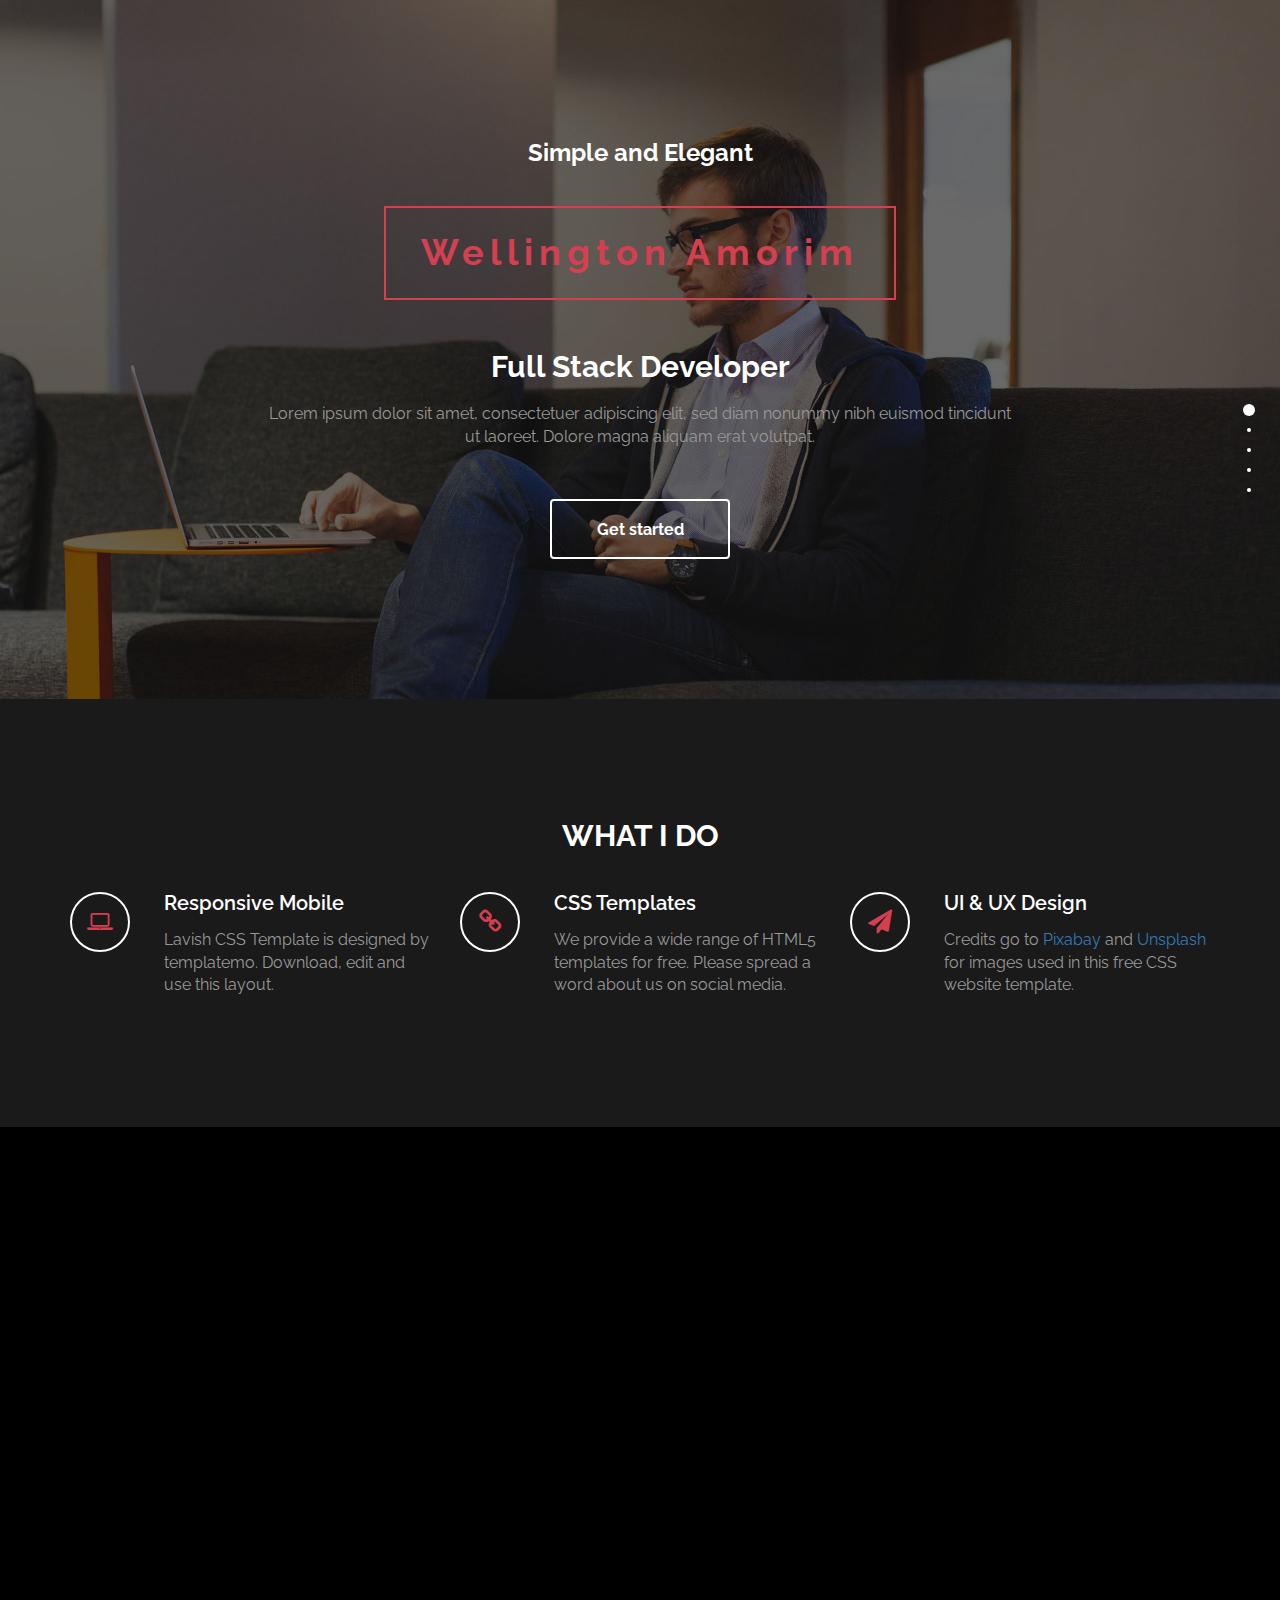
==== index.html @ c509b194 "initial commit for portifolio project" ====
<!DOCTYPE html>
<html lang="en">
	<head>
		<meta charset="utf-8">

		<title>Lavish - Free Responsive Template</title>
		<meta name="keywords" content="">
		<meta name="description" content="">
        <meta name="author" content="templatemo">
        <!-- 
        Lavish HTML CSS Template
        https://templatemo.com/tm-458-lavish
        -->
        
		<meta http-equiv="X-UA-Compatible" content="IE=Edge">
		<meta http-equiv="Content-Type" content="text/html; charset=UTF-8" />
		<meta name="viewport" content="width=device-width, initial-scale=1">

		<!-- animate -->
		<link rel="stylesheet" href="css/animate.min.css">
		<!-- bootstrap -->
		<link rel="stylesheet" href="css/bootstrap.min.css">
		<!-- font-awesome -->
		<link rel="stylesheet" href="css/font-awesome.min.css">
		<!-- google font -->
		<link href='http://fonts.googleapis.com/css?family=Raleway:400,300,700,800' rel='stylesheet' type='text/css'>
		<!-- fullpage -->
		<link rel="stylesheet" href="css/jquery.fullPage.css">
		<!-- custom -->
		<link rel="stylesheet" href="css/templatemo-style.css">

	</head>
	<body>

	<div id="fullpage">

		<!-- start home -->
		<div id="home" class="section">
			<div class="container">
				<div class="row">
					<div class="col-md-2"></div>
					<div class="col-md-8 wow fadeIn" data-wow-delay="0.9s">
						<h3>Simple and Elegant</h3>
						<h1>Wellington Amorim</h1>
						<h2 class="rotate">Full Stack Developer, e.g. PROJECT LEADER</h2>
						<p>Lorem ipsum dolor sit amet, consectetuer adipiscing elit, sed diam nonummy nibh euismod tincidunt ut laoreet. Dolore magna aliquam erat volutpat.</p>
						<a href="#work" class="btn btn-default smoothScroll wow fadeInUp" data-wow-delay="1s">Get started</a>
					</div>
					<div class="col-md-2"></div>
				</div>
			</div>
		</div>
		<!-- end home -->

		<!-- start work -->
		<div id="work" class="section">
			<div class="container">
				<div class="row">
					<div class="col-md-12 wow bounce">
						<h2>WHAT I DO</h2>
					</div>
                </div>  
                
                <div class="row">
					<div class="col-md-4 col-xs-11 wow fadeInUp" data-wow-delay="0.6s">
						<div class="media">
							<div class="media-object media-left">
								<i class="fa fa-laptop"></i>
							</div>
							<div class="media-body">
								<h3 class="media-heading">Responsive Mobile</h3>
								<p>Lavish CSS Template is designed by templatemo. Download, edit and use this layout.</p>
							</div>
						</div>
					</div>
                    
					<div class="col-md-4 col-xs-11 wow fadeInUp" data-wow-delay="0.6s">
						<div class="media">
							<div class="media-object media-left">
								<i class="fa fa-link"></i>
							</div>
							<div class="media-body">
								<h3 class="media-heading">CSS Templates</h3>
								<p>We provide a wide range of HTML5 templates for free. Please spread a word about us on social media.</p>
							</div>
						</div>
					</div>
                    
					<div class="col-md-4 col-xs-11 wow fadeInUp" data-wow-delay="0.6s">
						<div class="media">
							<div class="media-object media-left">
								<i class="fa fa-paper-plane"></i>
							</div>
							<div class="media-body">
								<h3 class="media-heading">UI &AMP; UX Design</h3>
								<p>Credits go to <a rel="nofollow" href="https://pixabay.com">Pixabay</a> and <a rel="nofollow" href="http://unsplash.com">Unsplash</a> for images used in this free CSS website template.</p>
							</div>
						</div>
					</div>
                    
				</div>
			</div>
		</div>
		<!-- end work -->

		<!-- start about -->
		<div id="about" class="section">
			<div class="container">
				<div class="row">
					<div class="col-md-6 col-xs-11 wow fadeInLeft" data-wow-delay="0.9s">
						<h2>ABOUT LAVISH</h2>
						<h4>DESIGNER &AMP; DEVELOPER</h4>
						<p>Lorem ipsum dolor sit amet, consectetuer adipiscing elit, sed diam nonummy nibh euismod tincidunt ut laoreet. Dolore magna aliquam erat volutpat.</p>
						<p>Dolore magna aliquam erat volutpat. Lorem ipsum dolor sit amet, consectetuer adipiscing elit, sed diam nonummy nibh euismod tincidunt ut laoreet.</p>
					</div>
					<div class="col-md-6 col-xs-11 wow fadeInRight" data-wow-delay="0.9s">
						<span class="text-top">Web Design <small>95%</small></span>
							<div class="progress">
								<div class="progress-bar progress-bar-danger" role="progressbar" aria-valuenow="60" aria-valuemin="0" aria-valuemax="100" style="width: 95%;"></div>
							</div>
						<span>Mobile Apps <small>80%</small></span>
							<div class="progress">
								<div class="progress-bar progress-bar-danger" role="progressbar" aria-valuenow="80" aria-valuemin="0" aria-valuemax="100" style="width: 80%;"></div>
							</div>
						<span>SEO Stuffs <small>70%</small></span>
							<div class="progress">
								<div class="progress-bar progress-bar-danger" role="progressbar" aria-valuenow="60" aria-valuemin="0" aria-valuemax="100" style="width: 70%;"></div>
							</div>
						<span>HTLM5 &AMP; CSS3 <small>90%</small></span>
							<div class="progress">
								<div class="progress-bar progress-bar-danger" role="progressbar" aria-valuenow="60" aria-valuemin="0" aria-valuemax="100" style="width: 90%;"></div>
							</div>
					</div>
				</div>
			</div>
		</div>
		<!-- end about -->

		<!-- start portfolio -->
		<div id="portfolio" class="section">
		<div class="container">
			<div class="row">
				<div class="col-md-12">
					<h2 class="wow bounce">PORTFOLIO</h2>
				</div>
				<div class="col-md-4 col-xs-6 wow fadeIn" data-wow-delay="0.6s">
					<div class="portfolio-thumb">
						<img src="images/portfolio-img1.jpg" class="img-responsive" alt="portfolio img">
							<div class="portfolio-overlay">
								<h4>Web Design</h4>
								<h5>Author: Cindy</h5>
							</div>
					</div>
				</div>
				<div class="col-md-4 col-xs-6 wow fadeIn" data-wow-delay="0.6s">
					<div class="portfolio-thumb">
						<img src="images/simple_kambam.gif" class="img-responsive" alt="portfolio img">
							<div class="portfolio-overlay">
								<h4>Web App</h4>
								<h5>Author: Linda</h5>
							</div>
					</div>
				</div>
				<div class="col-md-4 col-xs-6 wow fadeIn" data-wow-delay="0.6s">
					<div class="portfolio-thumb">
						<img src="images/portfolio-img3.jpg" class="img-responsive" alt="portfolio img">
							<div class="portfolio-overlay">
								<h4>Mobile App</h4>
								<h5>Author: Kate</h5>
							</div>
					</div>
				</div>
				<div class="col-md-6 col-xs-6 wow fadeIn" data-wow-delay="0.6s">
					<div class="portfolio-thumb">
						<img src="images/portfolio-img4.jpg" class="img-responsive" alt="portfolio img">
							<div class="portfolio-overlay">
								<h4>Old Artwork</h4>
								<h5>Author: Catherine</h5>
							</div>
					</div>
				</div>
				<div class="col-md-6 col-xs-6 wow fadeIn" data-wow-delay="0.6s">
					<div class="portfolio-thumb">
						<img src="images/portfolio-img5.jpg" class="img-responsive" alt="portfolio img">
							<div class="portfolio-overlay">
								<h4>New Animation</h4>
								<h5>Author: Kathy</h5>
							</div>
					</div>
				</div>
			</div>
		</div>
	</div>
	<!-- end portfolio -->

		<!-- start contact -->
		<div id="contact" class="section">
			<div class="container">
				<div class="row">
					<div class="col-lg-5 col-lg-offset-1 col-md-6 wow fadeInUp" data-wow-delay="0.6s">
						<address>
							<p class="contact-title">CONTACT ME</p>
							<p><i class="fa fa-phone"></i> 090-080-0760</p>
							<p><i class="fa fa-envelope-o"></i> info@company.com</p>
							<p><i class="fa fa-map-marker"></i> 120 Old Walking Street, GL 16060</p>
						</address>
					</div>
					<div class="col-lg-6 col-md-6 col-xs-10 wow fadeInUp" data-wow-delay="0.6s">
						<form role="form" method="post" action="#">
							<input name="name" type="text" class="form-control" id="name" placeholder="Your Name">
							<input name="email" type="email" class="form-control" id="email" placeholder="Your Email">
							<textarea name="message" rows="5" class="form-control" id="message" placeholder="Your Message"></textarea>
							<input name="send" type="submit" class="form-control" id="send" value="SEND ME">
						</form>
					</div>
					<div class="col-md-1 col-sm-1"></div>
				</div>
			</div>
		</div>
		<!-- end contact -->

		<!-- start footer -->
		<footer>
			<div class="container">
				<div class="row">
					<div class="col-md-12 wow fadeIn" data-wow-delay="0.9s">
						<p>Copyright &copy; 2018 Lavish Personal Profile 
                        
                        . Designed by <a rel="nofollow noopener" href="https://templatemo.com">templatemo</a></p>
						<hr>
						<ul class="social-icon">
							<li><a href="#" class="fa fa-facebook"></a></li>
							<li><a href="#" class="fa fa-twitter"></a></li>
							<li><a href="#" class="fa fa-instagram"></a></li>
						</ul>
					</div>
				</div>
			</div>
		</footer>
		<!-- end footer -->

	</div>

		<!-- jQuery -->
		<script src="js/jquery.js"></script>
		<!-- bootstrap -->
		<script src="js/bootstrap.min.js"></script>
		<!-- fullpage -->
		<script src="js/jquery.fullPage.js"></script>
		<!-- smoothScroll -->
		<script src="js/smoothscroll.js"></script>
		<!-- wow -->
		<script src="js/wow.min.js"></script>
		<!-- text rotater -->
		<script src="js/jquery.simple-text-rotator.js"></script>
		<!-- custom -->
		<script src="js/custom.js"></script>

	</body>
</html>
---- css/templatemo-style.css ----
/*

Lavish HTML CSS Template

https://templatemo.com/tm-458-lavish
		
*/

body
{
	background: #000000;
	color: #999;
	font-family: 'Raleway', sans-serif;
	font-size: 16px;
	font-weight: 400;
}

/* start all section */
#home,
#home .fp-slide,
#home .fp-tableCell,

#work,
#work .fp-slide,
#work .fp-tableCell,

#about,
#about .fp-slide,
#about .fp-tableCell,

#contact,
#contact .fp-slide,
#contact .fp-tableCell,

#portfolio,
#portfolio .fp-slide,
#portfolio .fp-tableCell,

footer,
footer .fp-slide,
footer .fp-tableCell
{
    height: auto !important;
}

/* end all section */

/* start all heading */
h1,h2,h3,h4,h5
    {
        color: #ffffff;
        font-weight: bold;
    }
/* end all heading */

/* start all section */
#work, #about, #portfolio, #contact
    {
        padding-top: 100px;
        padding-bottom: 120px;
    }
/* end all section */

/* start simpletextrotator */
.rotating {
  display: inline-block;
  -webkit-transform-style: preserve-3d;
  -moz-transform-style: preserve-3d;
  -ms-transform-style: preserve-3d;
  -o-transform-style: preserve-3d;
  transform-style: preserve-3d;
  -webkit-transform: rotateX(0) rotateY(0) rotateZ(0);
  -moz-transform: rotateX(0) rotateY(0) rotateZ(0);
  -ms-transform: rotateX(0) rotateY(0) rotateZ(0);
  -o-transform: rotateX(0) rotateY(0) rotateZ(0);
  transform: rotateX(0) rotateY(0) rotateZ(0);
  -webkit-transition: 0.5s;
  -moz-transition: 0.5s;
  -ms-transition: 0.5s;
  -o-transition: 0.5s;
  transition: 0.5s;
  -webkit-transform-origin-x: 50%;
}

.rotating.flip {
  position: relative;
}

.rotating .front, .rotating .back {
  left: 0;
  top: 0;
  -webkit-backface-visibility: hidden;
  -moz-backface-visibility: hidden;
  -ms-backface-visibility: hidden;
  -o-backface-visibility: hidden;
  backface-visibility: hidden;
}

.rotating .front {
  position: absolute;
  display: inline-block;
  -webkit-transform: translate3d(0,0,1px);
  -moz-transform: translate3d(0,0,1px);
  -ms-transform: translate3d(0,0,1px);
  -o-transform: translate3d(0,0,1px);
  transform: translate3d(0,0,1px);
}

.rotating.flip .front {
  z-index: 1;
}

.rotating .back {
  display: block;
  opacity: 0;
}

.rotating.spin {
  -webkit-transform: rotate(360deg) scale(0);
  -moz-transform: rotate(360deg) scale(0);
  -ms-transform: rotate(360deg) scale(0);
  -o-transform: rotate(360deg) scale(0);
  transform: rotate(360deg) scale(0);
}

.rotating.flip .back {
  z-index: 2;
  display: block;
  opacity: 1;
  
  -webkit-transform: rotateY(180deg) translate3d(0,0,0);
  -moz-transform: rotateY(180deg) translate3d(0,0,0);
  -ms-transform: rotateY(180deg) translate3d(0,0,0);
  -o-transform: rotateY(180deg) translate3d(0,0,0);
  transform: rotateY(180deg) translate3d(0,0,0);
}

.rotating.flip.up .back {
  -webkit-transform: rotateX(180deg) translate3d(0,0,0);
  -moz-transform: rotateX(180deg) translate3d(0,0,0);
  -ms-transform: rotateX(180deg) translate3d(0,0,0);
  -o-transform: rotateX(180deg) translate3d(0,0,0);
  transform: rotateX(180deg) translate3d(0,0,0);
}

.rotating.flip.cube .front {
  -webkit-transform: translate3d(0,0,100px) scale(0.9,0.9);
  -moz-transform: translate3d(0,0,100px) scale(0.85,0.85);
  -ms-transform: translate3d(0,0,100px) scale(0.85,0.85);
  -o-transform: translate3d(0,0,100px) scale(0.85,0.85);
  transform: translate3d(0,0,100px) scale(0.85,0.85);
}

.rotating.flip.cube .back {
  -webkit-transform: rotateY(180deg) translate3d(0,0,100px) scale(0.9,0.9);
  -moz-transform: rotateY(180deg) translate3d(0,0,100px) scale(0.85,0.85);
  -ms-transform: rotateY(180deg) translate3d(0,0,100px) scale(0.85,0.85);
  -o-transform: rotateY(180deg) translate3d(0,0,100px) scale(0.85,0.85);
  transform: rotateY(180deg) translate3d(0,0,100px) scale(0.85,0.85);
}

.rotating.flip.cube.up .back {
  -webkit-transform: rotateX(180deg) translate3d(0,0,100px) scale(0.9,0.9);
  -moz-transform: rotateX(180deg) translate3d(0,0,100px) scale(0.85,0.85);
  -ms-transform: rotateX(180deg) translate3d(0,0,100px) scale(0.85,0.85);
  -o-transform: rotateX(180deg) translate3d(0,0,100px) scale(0.85,0.85);
  transform: rotateX(180deg) translate3d(0,0,100px) scale(0.85,0.85);
}
/* end simpletextrotator */

/* start home */       
#home
	{
        background: url('../images/home-bg.jpg');
        background-size: cover;
        background-repeat: no-repeat;
        padding-top: 120px;
        padding-bottom: 140px;
        text-align: center;
	}
#home h1
    {
        border: 2px solid #D43F52;
        color: #D43F52;
        display: inline-block;
        letter-spacing: 6px;
        padding: 25px 35px;
        margin: 30px 0;
    }
#home h2
    {
        padding-bottom: 10px;
    }
#home .btn
    {
        background: transparent;
        border: 2px solid #ffffff;
        color: #ffffff;
        font-size: 16px;
        font-weight: bold;
        width: 180px;
        height: 60px;
        margin-top: 40px;
        padding-top: 18px;
        transition: all 0.4s ease-in-out;
    }
#home .btn:hover
    {
        background: #D43F52;
        border-color: transparent;
    }
/* end home */

/* start work */
#work
    {
        background: #1a1a1a;
    }
#work h2
    {
        text-align: center;
    }

#work .media
    {
      margin-top: 30px;
    }
	
#work .media .fa
    {
        border: 2px solid #ffffff;
        border-radius: 50%;
        color: #D43F52;
        font-size: 24px;
        margin-right: 24px;
        width: 60px;
        height: 60px;
        line-height: 55px;
        text-align: center;
        vertical-align: middle;
        transition: all 0.4s ease-in;
    }
#work .media .fa:hover
    {
        background: #ffffff;
        cursor: pointer;
    }
#work .media .media-heading
    {
        font-weight: 600;
        font-size: 20px;
        padding-bottom: 10px;
    }
/* end work */

/* start about */
#about h4
    {
        padding: 15px 0;
		color: #D43F52;
    }
#about .progress
    {
        border-radius: 4px;
        background: #ffffff;
        height: 4px;
    }
#about .progress .progress-bar-danger
    {
        background: #D43F52;
    }
#about .text-top
    {
        padding-top: 50px;
    }
#about span
    {
        color: #ffffff;
        font-weight: bold;
        display: block;
        padding-bottom: 6px;
    }
#about small
    {
        font-weight: bold;
        float: right;
    }
/* end about */

/* start portfolio */
#portfolio
    {
        background: #1a1a1a;
        text-align: center;
    }
#portfolio h2
    {
        padding-bottom: 30px;
    }
#portfolio .portfolio-thumb
    {
        overflow: hidden;
        position: relative;
        margin-bottom: 30px;
    }
#portfolio .portfolio-thumb .portfolio-overlay
    {
        background: #D43F52;
        top: 0;
        left: 0;
        right: 0;
        bottom: 0;
        opacity: 0;
        width: 100%;
        height: 100%;
        position: absolute;
        padding-top: 60px;
        transition: all 0.4s ease-in-out;
    }
#portfolio .portfolio-thumb:hover .portfolio-overlay
    {
        cursor: pointer;
        opacity: 0.8;
        transform: scale(0.9);
    }
/* end portfolio */

/* start contact */

#contact address
    {
      padding-bottom: 18px;
    }
	
#contact .contact-title
    {
		font-size: 24px;
		font-weight: bold;
        padding-bottom: 20px;
		color: #ffffff;
    }
#contact .fa
    {
        border: 2px solid #ffffff;
        border-radius: 50%;
        color: #D43F52;
        width: 50px;
        height: 50px;
        line-height: 45px;
        text-align: center;
        margin-right: 20px;
    }
#contact .form-control
    {
        background: transparent;
        border: 2px solid #999;
        border-radius: 0;
        box-shadow: none;
        color: #ffffff;
        margin-bottom: 20px;
    }
#contact input
    {
        height: 50px;
    }
#contact input[type="submit"]
    {
        background: #D43F52;
        border: 2px solid transparent;
        color: #ffffff;
        font-weight: bold;
        transition: all 0.4s ease-in-out;
    }
#contact input[type="submit"]:hover
    {
        background: #ffffff;
        color: #D43F52;
    }
/* end contact */

/* start footer */
footer
    {
        border-top: 1px solid #090909;
        text-align: center;
        padding-top: 40px;
        padding-bottom: 20px;
    }
footer hr
    {
        width: 100px;
    }
/* end footer */

/* start social icon */
.social-icon
    {
        position: relative;
        padding: 0;
        margin: 0;
    }
.social-icon li
    {
        display: inline-block;
        list-style: none;
    }
.social-icon li a
    {
        border-radius: 50%;
        color: #606060;
        text-decoration: none;
        transition: all 0.4s ease-in-out;
        text-align: center;
        margin-right: 10px;
    }
.social-icon li a:hover
    {
        color: #D43F52;
    }
/* end social icon */
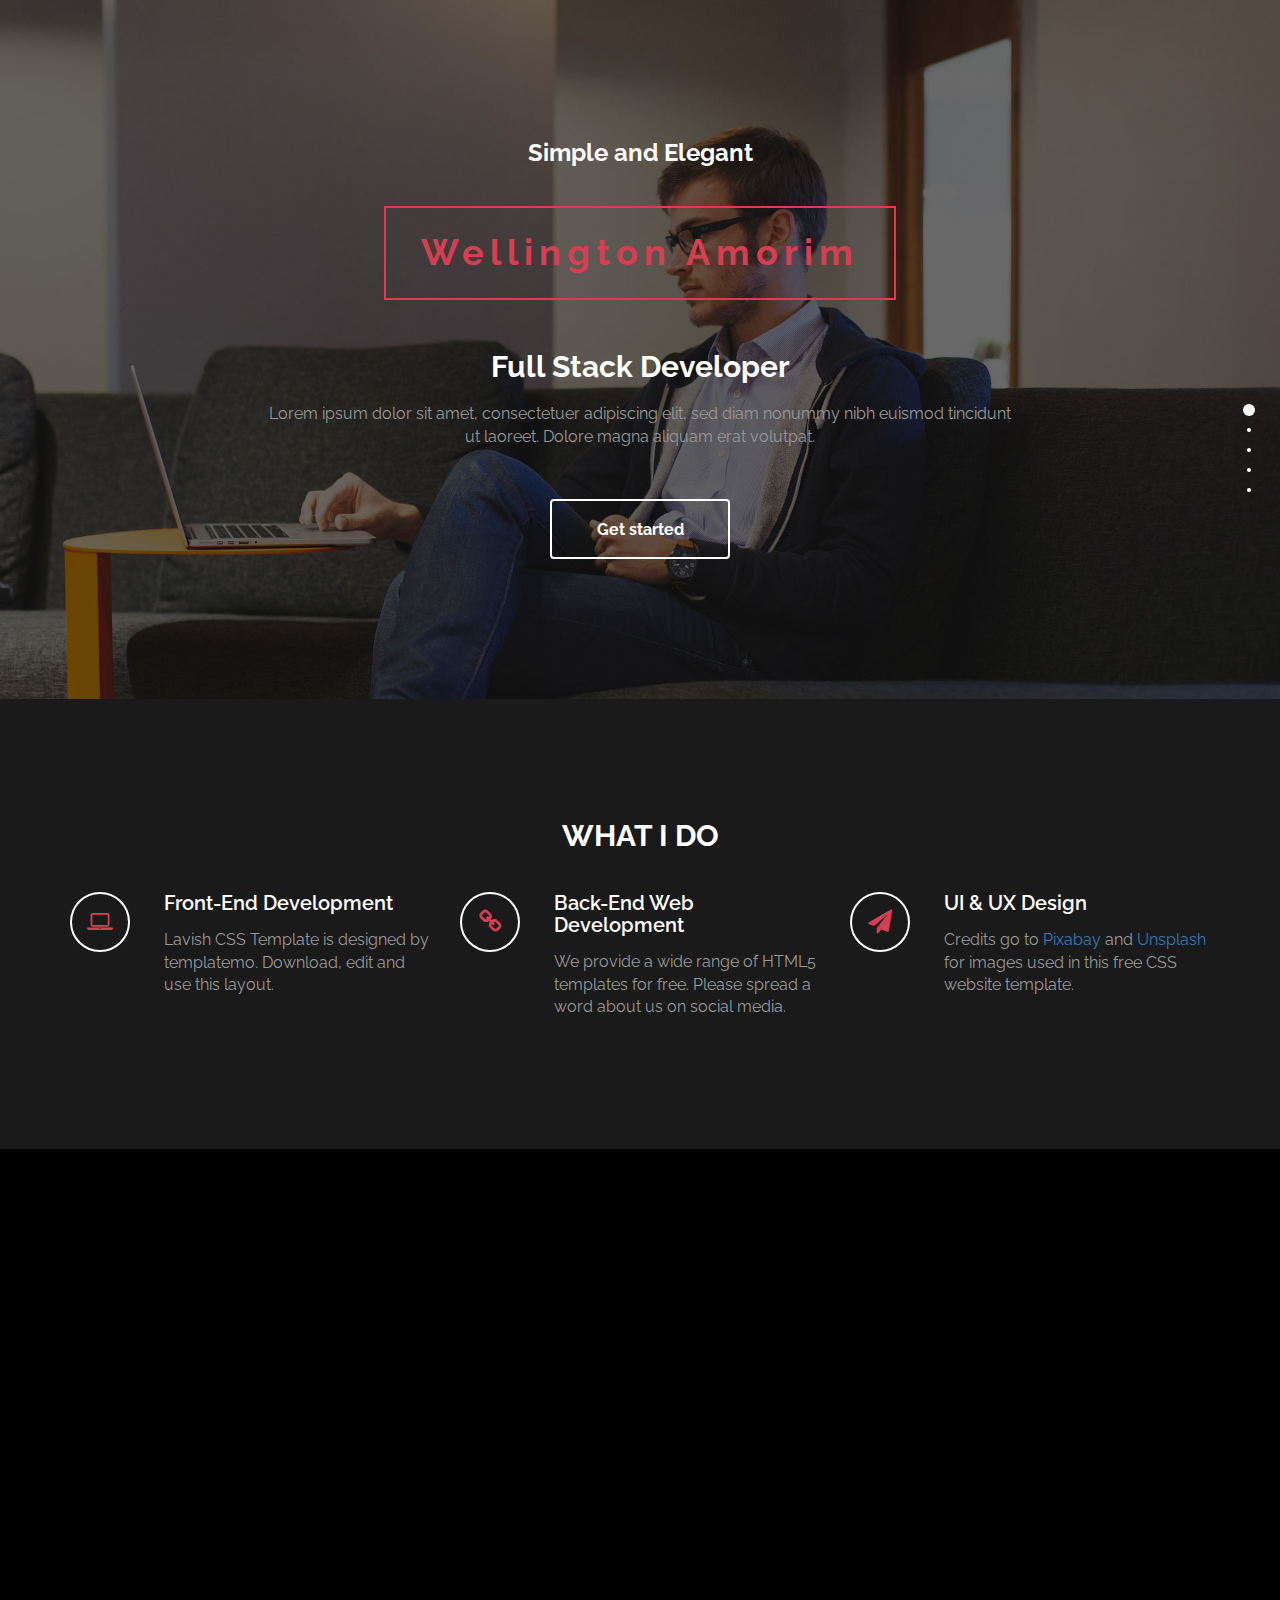
==== commit ab3f91e4: "describes improvement" ====
--- a/index.html
+++ b/index.html
@@ -3,7 +3,7 @@
 	<head>
 		<meta charset="utf-8">
 
-		<title>Lavish - Free Responsive Template</title>
+		<title>Wellington Amorim - Full Stack Developer</title>
 		<meta name="keywords" content="">
 		<meta name="description" content="">
         <meta name="author" content="templatemo">
@@ -68,7 +68,7 @@
 								<i class="fa fa-laptop"></i>
 							</div>
 							<div class="media-body">
-								<h3 class="media-heading">Responsive Mobile</h3>
+								<h3 class="media-heading">Front-End Development</h3>
 								<p>Lavish CSS Template is designed by templatemo. Download, edit and use this layout.</p>
 							</div>
 						</div>
@@ -80,7 +80,7 @@
 								<i class="fa fa-link"></i>
 							</div>
 							<div class="media-body">
-								<h3 class="media-heading">CSS Templates</h3>
+								<h3 class="media-heading">Back-End Web Development</h3>
 								<p>We provide a wide range of HTML5 templates for free. Please spread a word about us on social media.</p>
 							</div>
 						</div>
@@ -145,7 +145,7 @@
 				</div>
 				<div class="col-md-4 col-xs-6 wow fadeIn" data-wow-delay="0.6s">
 					<div class="portfolio-thumb">
-						<img src="images/portfolio-img1.jpg" class="img-responsive" alt="portfolio img">
+						<img src="images/ml_recommendation_ms.gif" class="img-responsive" alt="machine learning recomendation img">
 							<div class="portfolio-overlay">
 								<h4>Web Design</h4>
 								<h5>Author: Cindy</h5>
@@ -154,7 +154,7 @@
 				</div>
 				<div class="col-md-4 col-xs-6 wow fadeIn" data-wow-delay="0.6s">
 					<div class="portfolio-thumb">
-						<img src="images/simple_kambam.gif" class="img-responsive" alt="portfolio img">
+						<img src="images/simple_kambam.gif" class="img-responsive" alt="simple kanbam img">
 							<div class="portfolio-overlay">
 								<h4>Web App</h4>
 								<h5>Author: Linda</h5>
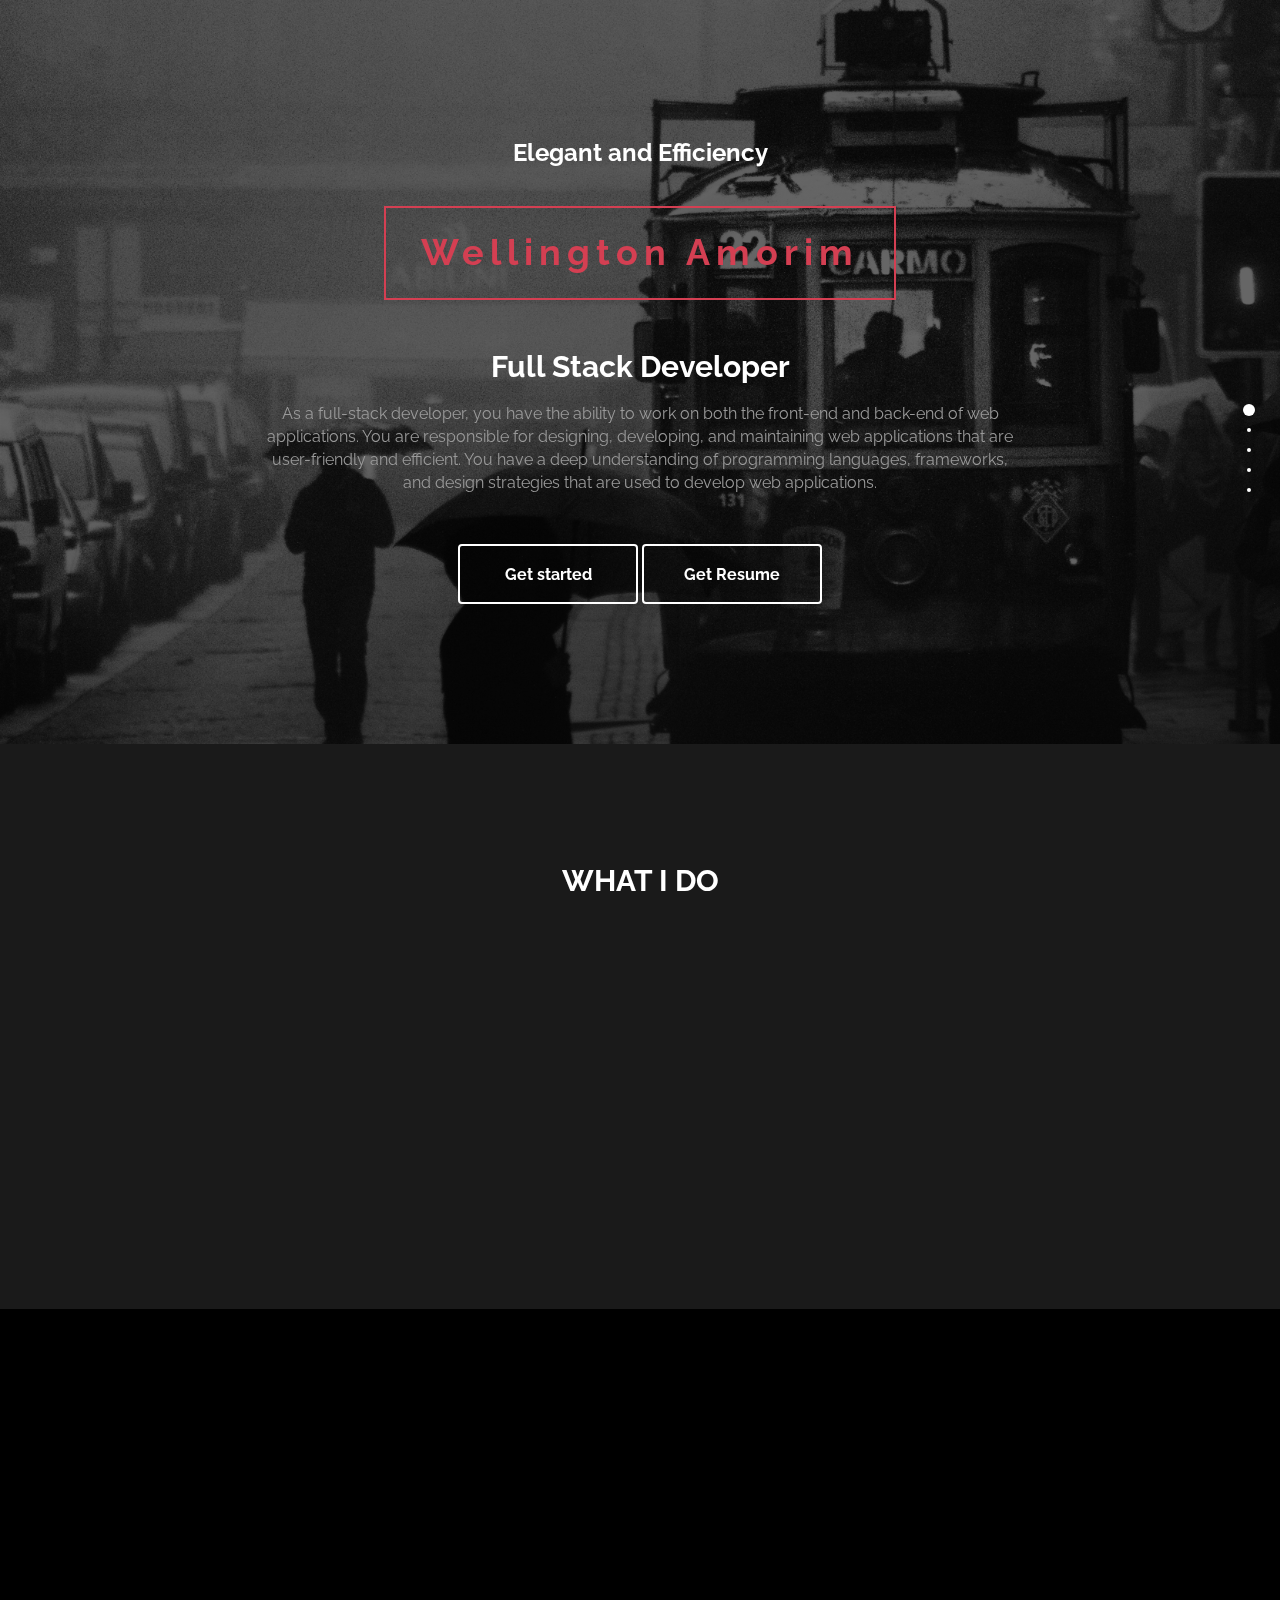
==== commit 45393e7a: "particular description added" ====
--- a/index.html
+++ b/index.html
@@ -40,11 +40,12 @@
 				<div class="row">
 					<div class="col-md-2"></div>
 					<div class="col-md-8 wow fadeIn" data-wow-delay="0.9s">
-						<h3>Simple and Elegant</h3>
+						<h3>Elegant and Efficiency</h3>
 						<h1>Wellington Amorim</h1>
-						<h2 class="rotate">Full Stack Developer, e.g. PROJECT LEADER</h2>
-						<p>Lorem ipsum dolor sit amet, consectetuer adipiscing elit, sed diam nonummy nibh euismod tincidunt ut laoreet. Dolore magna aliquam erat volutpat.</p>
+						<h2 class="rotate">Full Stack Developer, PROJECT LEADER</h2>
+						<p>As a full-stack developer, you have the ability to work on both the front-end and back-end of web applications. You are responsible for designing, developing, and maintaining web applications that are user-friendly and efficient. You have a deep understanding of programming languages, frameworks, and design strategies that are used to develop web applications.</p>
 						<a href="#work" class="btn btn-default smoothScroll wow fadeInUp" data-wow-delay="1s">Get started</a>
+						<a href="images/Wellington Amorim.pdf" class="btn btn-default smoothScroll wow fadeInUp" data-wow-delay="1s" target="_blank" download>Get Resume</a>
 					</div>
 					<div class="col-md-2"></div>
 				</div>
@@ -69,7 +70,7 @@
 							</div>
 							<div class="media-body">
 								<h3 class="media-heading">Front-End Development</h3>
-								<p>Lavish CSS Template is designed by templatemo. Download, edit and use this layout.</p>
+								<p>Front-end development is the process of building components that interact with users, such as user interfaces, buttons, user-entered data, websites, and user experience (UX) features.</p>
 							</div>
 						</div>
 					</div>
@@ -81,7 +82,7 @@
 							</div>
 							<div class="media-body">
 								<h3 class="media-heading">Back-End Web Development</h3>
-								<p>We provide a wide range of HTML5 templates for free. Please spread a word about us on social media.</p>
+								<p>Back-end development is the process of building and maintaining the server-side of web applications. Back-end developers are responsible for data storage, security, and other server-side functions that are not visible to users.</p>
 							</div>
 						</div>
 					</div>
@@ -92,8 +93,8 @@
 								<i class="fa fa-paper-plane"></i>
 							</div>
 							<div class="media-body">
-								<h3 class="media-heading">UI &AMP; UX Design</h3>
-								<p>Credits go to <a rel="nofollow" href="https://pixabay.com">Pixabay</a> and <a rel="nofollow" href="http://unsplash.com">Unsplash</a> for images used in this free CSS website template.</p>
+								<h3 class="media-heading">Web Api</h3>
+								<p>Web APIs are constructs made available in programming languages to allow developers to create complex functionality more easily 1. They abstract more complex code away from you, providing some easier syntax to use in its place.</p>
 							</div>
 						</div>
 					</div>
@@ -108,25 +109,29 @@
 			<div class="container">
 				<div class="row">
 					<div class="col-md-6 col-xs-11 wow fadeInLeft" data-wow-delay="0.9s">
-						<h2>ABOUT LAVISH</h2>
-						<h4>DESIGNER &AMP; DEVELOPER</h4>
-						<p>Lorem ipsum dolor sit amet, consectetuer adipiscing elit, sed diam nonummy nibh euismod tincidunt ut laoreet. Dolore magna aliquam erat volutpat.</p>
-						<p>Dolore magna aliquam erat volutpat. Lorem ipsum dolor sit amet, consectetuer adipiscing elit, sed diam nonummy nibh euismod tincidunt ut laoreet.</p>
+						<h2>ABOUT WELLINGTON</h2>
+						<h4>FULL STACK - DEVELOPER</h4>
+						<p>👋 Hello! I'm Wellington Amorim, a passionate programmer with a journey that began in 2012. Over the years, I've honed my skills and expertise in various aspects of software development, making me a versatile professional ready to tackle complex challenges.</p>
+						<p>🚀 My professional toolkit includes a deep understanding of software architecture principles such as S.O.L.I.D and Design Patterns. I thrive in Agile and Scrum environments, fostering collaboration and efficiency to deliver high-quality software.</p>
 					</div>
 					<div class="col-md-6 col-xs-11 wow fadeInRight" data-wow-delay="0.9s">
-						<span class="text-top">Web Design <small>95%</small></span>
+						<span class="text-top">DotNet<small>95%</small></span>
 							<div class="progress">
 								<div class="progress-bar progress-bar-danger" role="progressbar" aria-valuenow="60" aria-valuemin="0" aria-valuemax="100" style="width: 95%;"></div>
 							</div>
-						<span>Mobile Apps <small>80%</small></span>
+						<span>Micro Services <small>80%</small></span>
 							<div class="progress">
 								<div class="progress-bar progress-bar-danger" role="progressbar" aria-valuenow="80" aria-valuemin="0" aria-valuemax="100" style="width: 80%;"></div>
 							</div>
-						<span>SEO Stuffs <small>70%</small></span>
+						<span>Cloud Computer <small>70%</small></span>
 							<div class="progress">
 								<div class="progress-bar progress-bar-danger" role="progressbar" aria-valuenow="60" aria-valuemin="0" aria-valuemax="100" style="width: 70%;"></div>
 							</div>
-						<span>HTLM5 &AMP; CSS3 <small>90%</small></span>
+						<span>Front-End Framework <small>90%</small></span>
+							<div class="progress">
+								<div class="progress-bar progress-bar-danger" role="progressbar" aria-valuenow="60" aria-valuemin="0" aria-valuemax="100" style="width: 90%;"></div>
+							</div>
+						<span>Web Api <small>85%</small></span>
 							<div class="progress">
 								<div class="progress-bar progress-bar-danger" role="progressbar" aria-valuenow="60" aria-valuemin="0" aria-valuemax="100" style="width: 90%;"></div>
 							</div>
@@ -143,51 +148,61 @@
 				<div class="col-md-12">
 					<h2 class="wow bounce">PORTFOLIO</h2>
 				</div>
-				<div class="col-md-4 col-xs-6 wow fadeIn" data-wow-delay="0.6s">
-					<div class="portfolio-thumb">
-						<img src="images/ml_recommendation_ms.gif" class="img-responsive" alt="machine learning recomendation img">
-							<div class="portfolio-overlay">
-								<h4>Web Design</h4>
-								<h5>Author: Cindy</h5>
-							</div>
-					</div>
-				</div>
-				<div class="col-md-4 col-xs-6 wow fadeIn" data-wow-delay="0.6s">
-					<div class="portfolio-thumb">
-						<img src="images/simple_kambam.gif" class="img-responsive" alt="simple kanbam img">
-							<div class="portfolio-overlay">
-								<h4>Web App</h4>
-								<h5>Author: Linda</h5>
-							</div>
-					</div>
-				</div>
-				<div class="col-md-4 col-xs-6 wow fadeIn" data-wow-delay="0.6s">
-					<div class="portfolio-thumb">
-						<img src="images/portfolio-img3.jpg" class="img-responsive" alt="portfolio img">
-							<div class="portfolio-overlay">
-								<h4>Mobile App</h4>
-								<h5>Author: Kate</h5>
-							</div>
-					</div>
-				</div>
-				<div class="col-md-6 col-xs-6 wow fadeIn" data-wow-delay="0.6s">
-					<div class="portfolio-thumb">
-						<img src="images/portfolio-img4.jpg" class="img-responsive" alt="portfolio img">
-							<div class="portfolio-overlay">
-								<h4>Old Artwork</h4>
-								<h5>Author: Catherine</h5>
-							</div>
-					</div>
-				</div>
-				<div class="col-md-6 col-xs-6 wow fadeIn" data-wow-delay="0.6s">
-					<div class="portfolio-thumb">
-						<img src="images/portfolio-img5.jpg" class="img-responsive" alt="portfolio img">
-							<div class="portfolio-overlay">
-								<h4>New Animation</h4>
-								<h5>Author: Kathy</h5>
-							</div>
-					</div>
-				</div>
+				<a rel="nofollow" href="https://github.com/welllrafael/RecommenderMLNET" target="_blank">
+					<div class="col-md-4 col-xs-6 wow fadeIn" data-wow-delay="0.6s">
+						<div class="portfolio-thumb">
+							<img src="images/ml_recommendation_ms.gif" class="img-responsive" alt="machine learning recomendation img">
+								<div class="portfolio-overlay">
+									<h4>Microsoft Machine Learning</h4>
+									<h5>Recommendation Algorithm</h5>
+								</div>
+						</div>
+					</div>
+				</a>
+				<a rel="nofollow" href="https://github.com/welllrafael/kanbam" target="_blank">
+					<div class="col-md-4 col-xs-6 wow fadeIn" data-wow-delay="0.6s">
+						<div class="portfolio-thumb">
+							<img src="images/simple_kambam.gif" class="img-responsive" alt="simple kanbam img">
+								<div class="portfolio-overlay">
+									<h4>Web App Kanbam</h4>
+									<h5>Control of Task</h5>
+								</div>
+						</div>
+					</div>
+				</a>
+				<a rel="nofollow" href="https://github.com/welllrafael/electron-chat" target="_blank">
+					<div class="col-md-4 col-xs-6 wow fadeIn" data-wow-delay="0.6s">
+						<div class="portfolio-thumb">
+							<img src="images/react_electron_chatbox.gif" class="img-responsive" alt="portfolio img">
+								<div class="portfolio-overlay">
+									<h4>React-Electron ChatBot</h4>
+									<h5>Interactive</h5>
+								</div>
+						</div>
+					</div>
+				</a>
+				<a rel="nofollow" href="https://github.com/welllrafael/post-code-tolls" target="_blank">
+					<div class="col-md-6 col-xs-6 wow fadeIn" data-wow-delay="0.6s">
+						<div class="portfolio-thumb">
+							<img src="images/postcode_consumer.gif" class="img-responsive" alt="portfolio img">
+								<div class="portfolio-overlay">
+									<h4>Angular Postal Code Consumer</h4>
+									<h5>Calculate a distance between float point and London Heathrow airport</h5>
+								</div>
+						</div>
+					</div>
+				</a>
+				<a rel="nofollow" href="https://github.com/welllrafael/sorteador" target="_blank">
+					<div class="col-md-6 col-xs-6 wow fadeIn" data-wow-delay="0.6s">
+						<div class="portfolio-thumb">
+							<img src="images/sorteador.gif" class="img-responsive" alt="portfolio img">
+								<div class="portfolio-overlay">
+									<h4>New Animation</h4>
+									<h5>Author: Wellington</h5>
+								</div>
+						</div>
+					</div>
+				</a>
 			</div>
 		</div>
 	</div>
@@ -200,9 +215,9 @@
 					<div class="col-lg-5 col-lg-offset-1 col-md-6 wow fadeInUp" data-wow-delay="0.6s">
 						<address>
 							<p class="contact-title">CONTACT ME</p>
-							<p><i class="fa fa-phone"></i> 090-080-0760</p>
-							<p><i class="fa fa-envelope-o"></i> info@company.com</p>
-							<p><i class="fa fa-map-marker"></i> 120 Old Walking Street, GL 16060</p>
+							<p><i class="fa fa-phone"></i> +351 927 113 157</p>
+							<p><i class="fa fa-envelope-o"></i> wellington.copt@gmail.com</p>
+							<p><i class="fa fa-map-marker"></i> 239 Simão Boliver, Maia Porto</p>
 						</address>
 					</div>
 					<div class="col-lg-6 col-md-6 col-xs-10 wow fadeInUp" data-wow-delay="0.6s">
@@ -224,14 +239,11 @@
 			<div class="container">
 				<div class="row">
 					<div class="col-md-12 wow fadeIn" data-wow-delay="0.9s">
-						<p>Copyright &copy; 2018 Lavish Personal Profile 
-                        
-                        . Designed by <a rel="nofollow noopener" href="https://templatemo.com">templatemo</a></p>
+						<p>Copyright &copy; 2023 
 						<hr>
 						<ul class="social-icon">
-							<li><a href="#" class="fa fa-facebook"></a></li>
-							<li><a href="#" class="fa fa-twitter"></a></li>
-							<li><a href="#" class="fa fa-instagram"></a></li>
+							<li><a href="https://www.linkedin.com/in/wellington-amorim-09840763" target="_blank" class="fa fa-linkedin"></a></li>
+							<li><a href="https://github.com/welllrafael" target="_blank" class="fa fa-github"></a></li>
 						</ul>
 					</div>
 				</div>
--- a/css/templatemo-style.css
+++ b/css/templatemo-style.css
@@ -171,7 +171,7 @@
 /* start home */       
 #home
 	{
-        background: url('../images/home-bg.jpg');
+        background: linear-gradient(rgba(0,0,0,.6) 100%,rgba(0,0,0,.6) 100%),url('../images/home-bg.png');
         background-size: cover;
         background-repeat: no-repeat;
         padding-top: 120px;
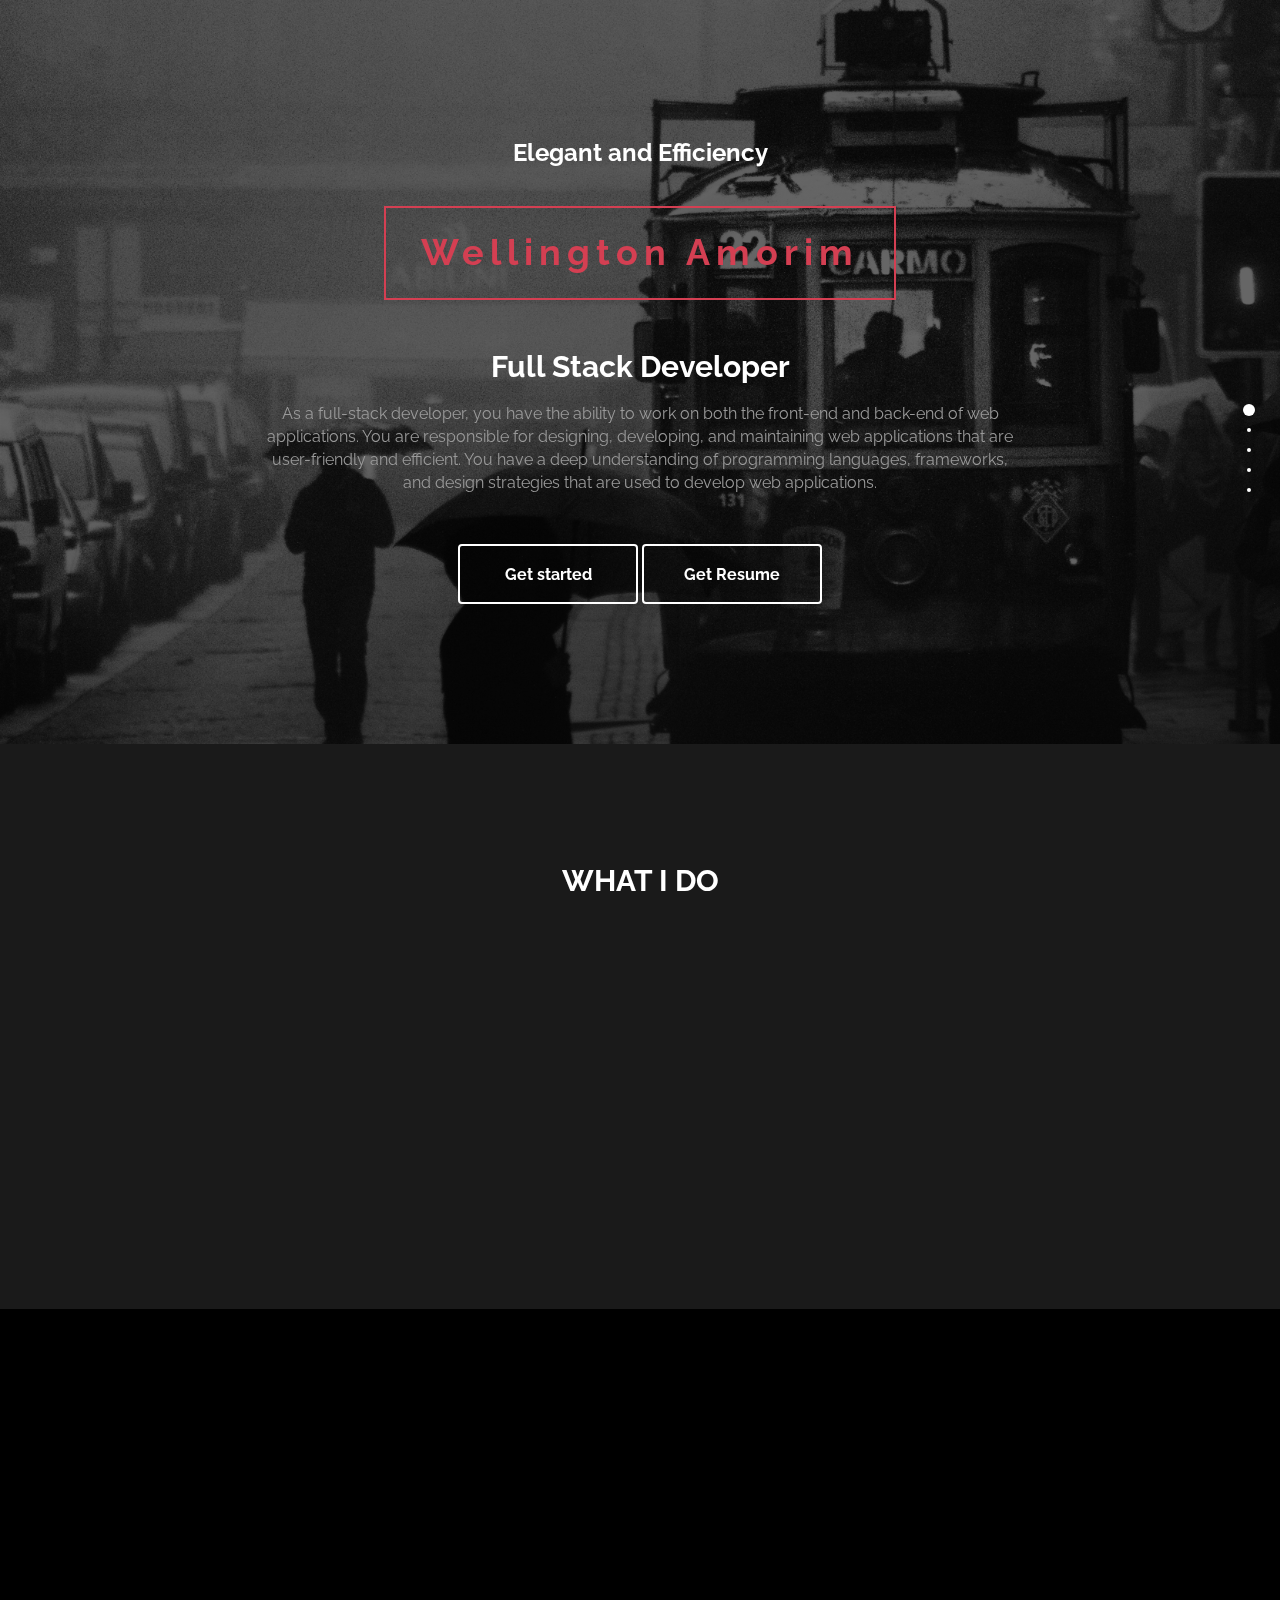
==== commit 8ea5bcec: "mail flow implemented" ====
--- a/index.html
+++ b/index.html
@@ -221,11 +221,11 @@
 						</address>
 					</div>
 					<div class="col-lg-6 col-md-6 col-xs-10 wow fadeInUp" data-wow-delay="0.6s">
-						<form role="form" method="post" action="#">
-							<input name="name" type="text" class="form-control" id="name" placeholder="Your Name">
-							<input name="email" type="email" class="form-control" id="email" placeholder="Your Email">
-							<textarea name="message" rows="5" class="form-control" id="message" placeholder="Your Message"></textarea>
-							<input name="send" type="submit" class="form-control" id="send" value="SEND ME">
+						<form role="form">
+							<input name="name" id="sender" type="text" class="form-control" id="name" placeholder="Your Name">
+							<!-- <input name="email" id="from" type="email" class="form-control" id="email" placeholder="Your Email"> -->
+							<textarea name="message" id="message" rows="5" class="form-control" id="message" placeholder="Your Message"></textarea>
+							<input name="send" id="send" class="form-control" id="send" onclick="sendEmail()" value="SEND ME">							
 						</form>
 					</div>
 					<div class="col-md-1 col-sm-1"></div>
@@ -267,6 +267,15 @@
 		<script src="js/jquery.simple-text-rotator.js"></script>
 		<!-- custom -->
 		<script src="js/custom.js"></script>
-
+		<script>
+			function sendEmail() {
+				let sender = document.getElementById("sender").value;
+				let message = document.getElementById("message").value;
+				let to = "wellington.copt@gmail.com"
+				var link = "mailto:"+ encodeURIComponent(to) +"?subject=" + encodeURIComponent("From Portfolio") + "&body=Olá " + message + ",%0D%0A%0D%0A";
+				window.location.href = link;
+			}
+
+		</script>
 	</body>
 </html>--- a/css/templatemo-style.css
+++ b/css/templatemo-style.css
@@ -363,18 +363,20 @@
     {
         height: 50px;
     }
-#contact input[type="submit"]
+#contact #send
     {
         background: #D43F52;
         border: 2px solid transparent;
         color: #ffffff;
         font-weight: bold;
         transition: all 0.4s ease-in-out;
-    }
-#contact input[type="submit"]:hover
+        text-align: center;
+    }
+#contact #send:hover
     {
         background: #ffffff;
         color: #D43F52;
+        cursor: pointer;
     }
 /* end contact */
 
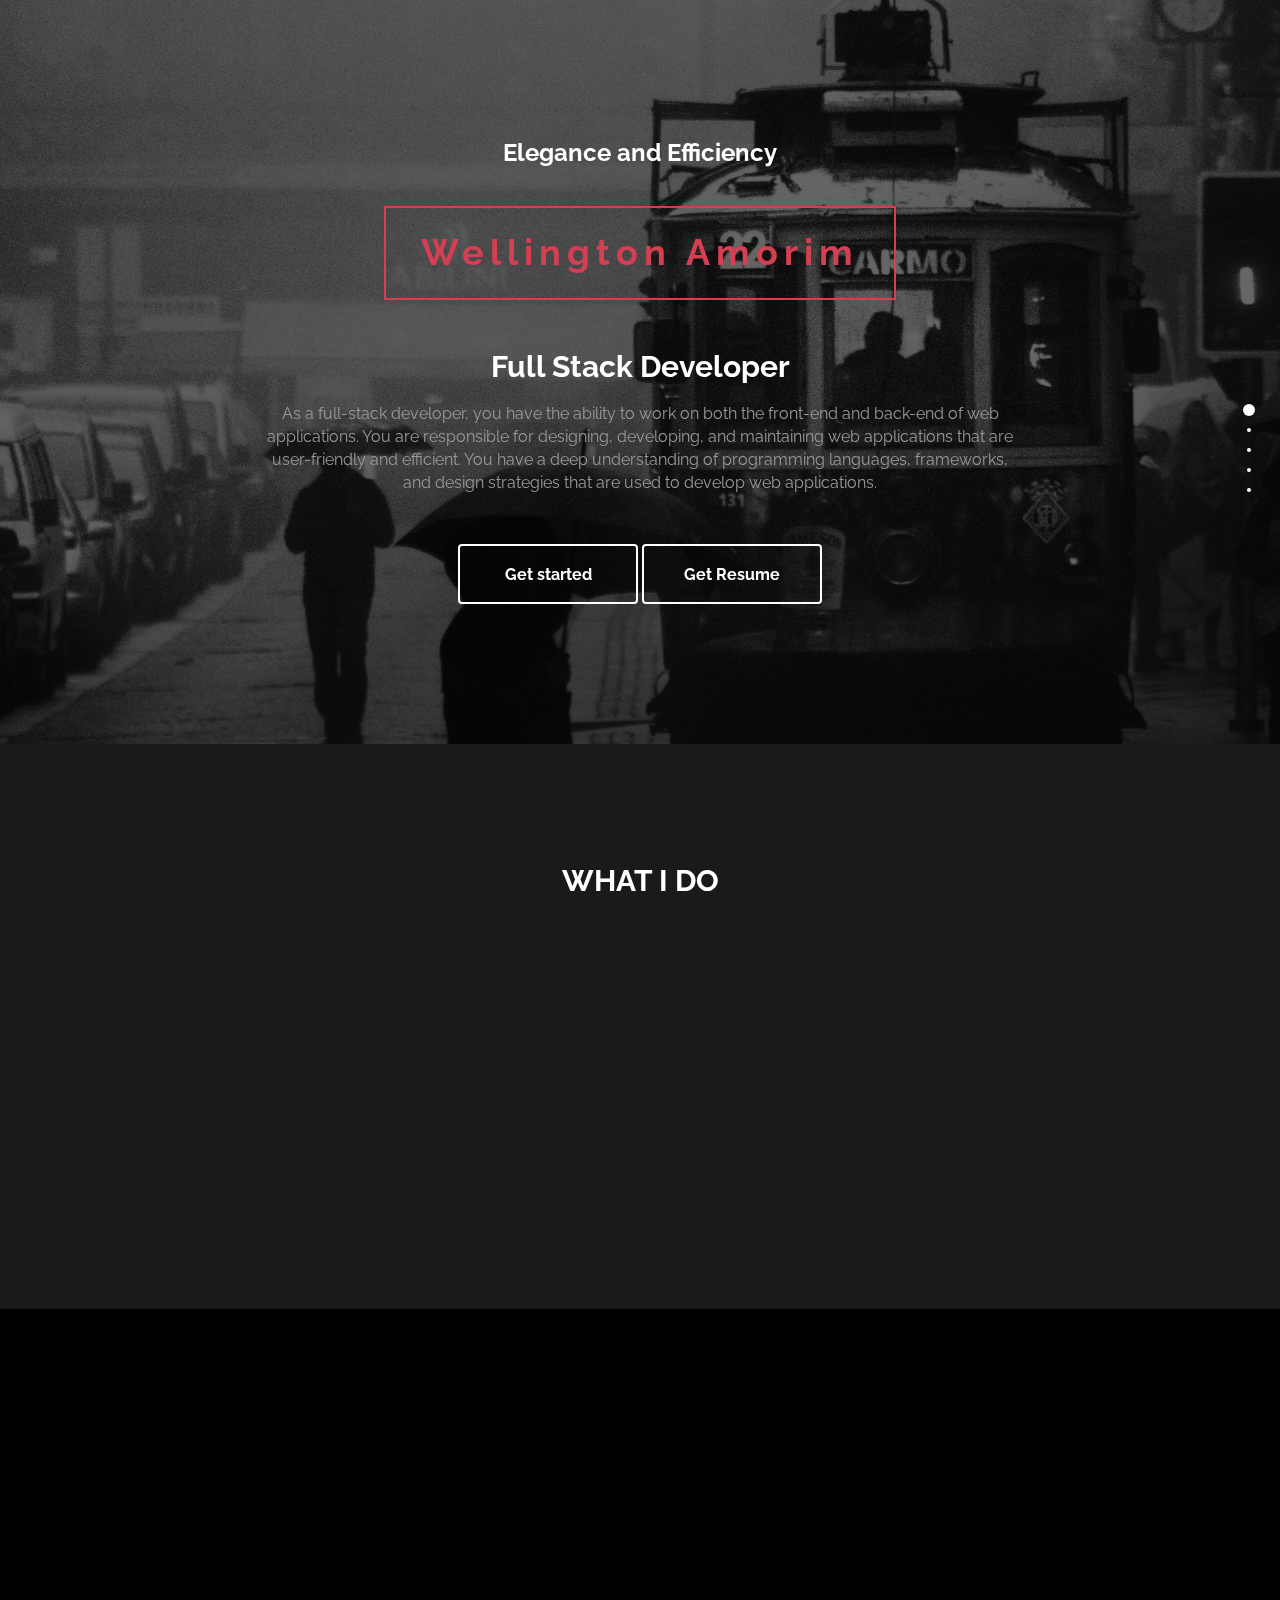
==== commit b4243791: "reference names fixed" ====
--- a/index.html
+++ b/index.html
@@ -40,7 +40,7 @@
 				<div class="row">
 					<div class="col-md-2"></div>
 					<div class="col-md-8 wow fadeIn" data-wow-delay="0.9s">
-						<h3>Elegant and Efficiency</h3>
+						<h3>Elegance and Efficiency</h3>
 						<h1>Wellington Amorim</h1>
 						<h2 class="rotate">Full Stack Developer, PROJECT LEADER</h2>
 						<p>As a full-stack developer, you have the ability to work on both the front-end and back-end of web applications. You are responsible for designing, developing, and maintaining web applications that are user-friendly and efficient. You have a deep understanding of programming languages, frameworks, and design strategies that are used to develop web applications.</p>
@@ -197,8 +197,8 @@
 						<div class="portfolio-thumb">
 							<img src="images/sorteador.gif" class="img-responsive" alt="portfolio img">
 								<div class="portfolio-overlay">
-									<h4>New Animation</h4>
-									<h5>Author: Wellington</h5>
+									<h4>New Animation - Drawer</h4>
+									<h5>Random to select two person from list of person</h5>
 								</div>
 						</div>
 					</div>
